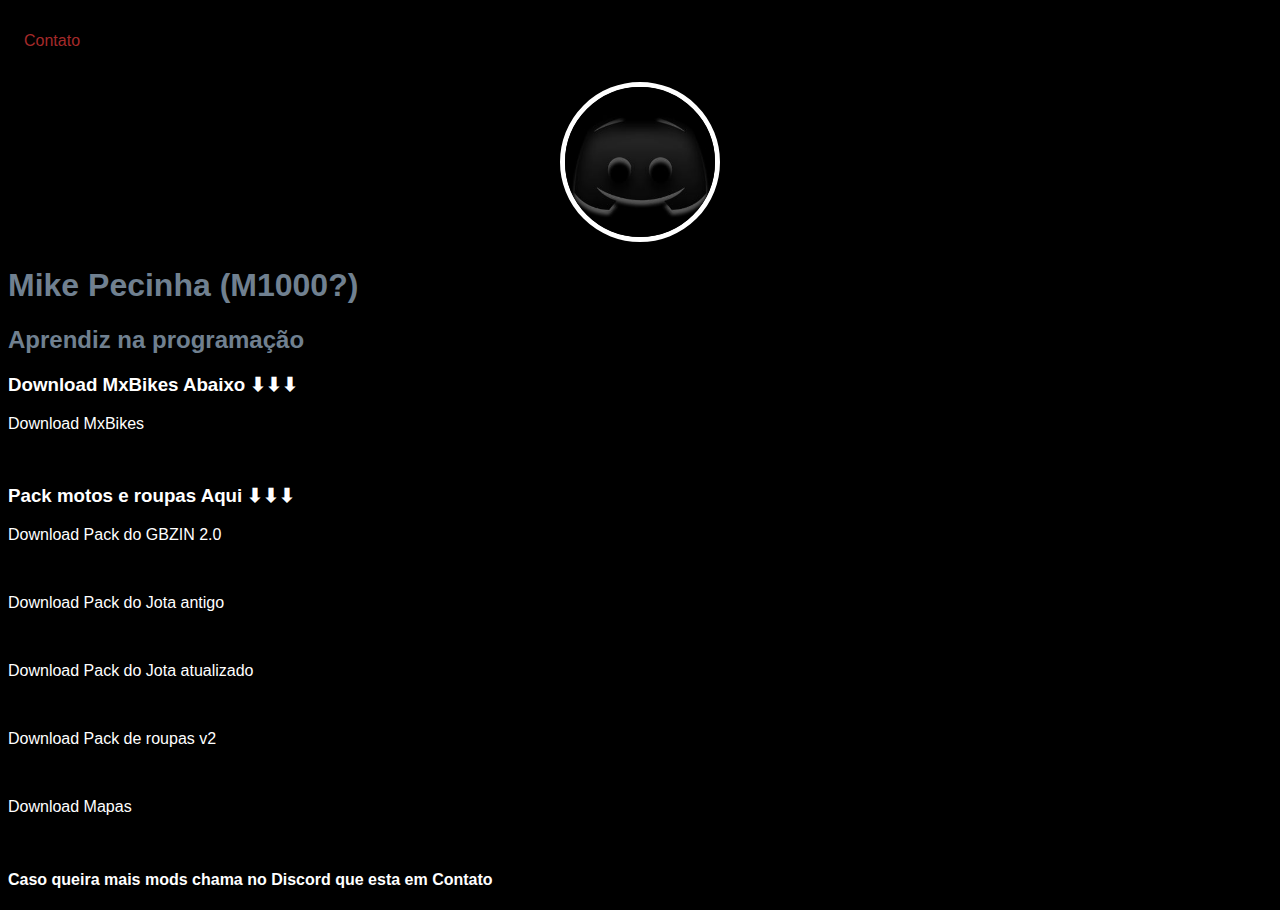
==== index.html @ 3c0c1db1 "Projeto M1000" ====
<!DOCTYPE html>
<html lang="en">
<head>
    <meta charset="UTF-8">
    <meta name="viewport" content="width=>, initial-scale=1.0">
    <title>Mike</title>
    <link rel="stylesheet" href="index.css">
</head>
<body>
    <nav>
        <ul>
            <li>
                <a class= "Contato" href="contact.html"> Contato </a>
            </li>
        </ul>
    </nav>

     <header>
        <div class="center">
            <img src="img/Mike.png"> </img>
        </div>
        <h1>Mike Pecinha (M1000?)</h1>
        <h2>Aprendiz na programação</h2>
    
     </header>
     <main>
        <section>
            <h3>Download MxBikes Abaixo ⬇⬇⬇</h3>
            <p>
            
             <a class="Mod1" href="https://sharemods.com/sbq0qj8yisyd/MX_Bikes_18J_ATUALIZADO_18.01.2024_FLIMA_E__07KING.7z.html"> Download MxBikes </a>
    
            </p>
            <br>
            <h3>Pack motos e roupas Aqui ⬇⬇⬇</h3>
            <p>
                <a class="Mod2" href="https://www.mediafire.com/file/rbp26j7y3uot39a/PACK_DO_GBZIN_ATT_2.0.rar/file"> Download Pack do GBZIN 2.0 </a>
            </p>
            <br>
            <p>
                <a class="Mod3" href="https://drive.google.com/file/d/1tQjkNyEmfbT7Dtndm4c18pUzOj4Ys0hs/view"> Download Pack do Jota antigo </a>
            </p>
            <br>
            <p>
                <a class="Mod4" href="https://www.mediafire.com/file/4cyep5336ve0x0g/pack_att_do_jota.rar/file">  Download Pack do Jota atualizado </a>
            </p>
            <br>
            <p>
                <a class="Mod5" href="https://www.mediafire.com/file/pn8x1dblkwd9jt6/PACK+DE+ROUPAS+V2.rar/file"> Download Pack de roupas v2 </a>
            </p>
            <br>
            <p>
                <a class="Mod6" href="https://www.mediafire.com/file/08dteawdzdszrcm/MAPAS+PARA+MX+BIKES.rar/file"> Download Mapas  </a>
            </p>
            <br>

            <h4>Caso queira mais mods chama no Discord que esta em Contato</h4>
        </section>
     </main>
    </body>
    </html>
---- index.css ----
body {font-family:Arial, Helvetica, sans-serif;
    color: white;
    background-color:black
}

ul {
    display: flex;
    justify-content: space-between;
    list-style-type: none;
    align-items: center;
    padding: 16px
}
a{
    color: rgb(255, 255, 255);
    text-decoration: none;
}
img {
    width: 150px;
    height: 150px;
    border-radius: 50%;
    border: 5px solid white;
    }
.center {
text-align: center;
}
h1 {
    color:slategray;
}
h3 {
    color:white ;
}
h2 {
    color: slategray;
}
a {
    text-align: center;
}
.Contato {
    color: brown;
}
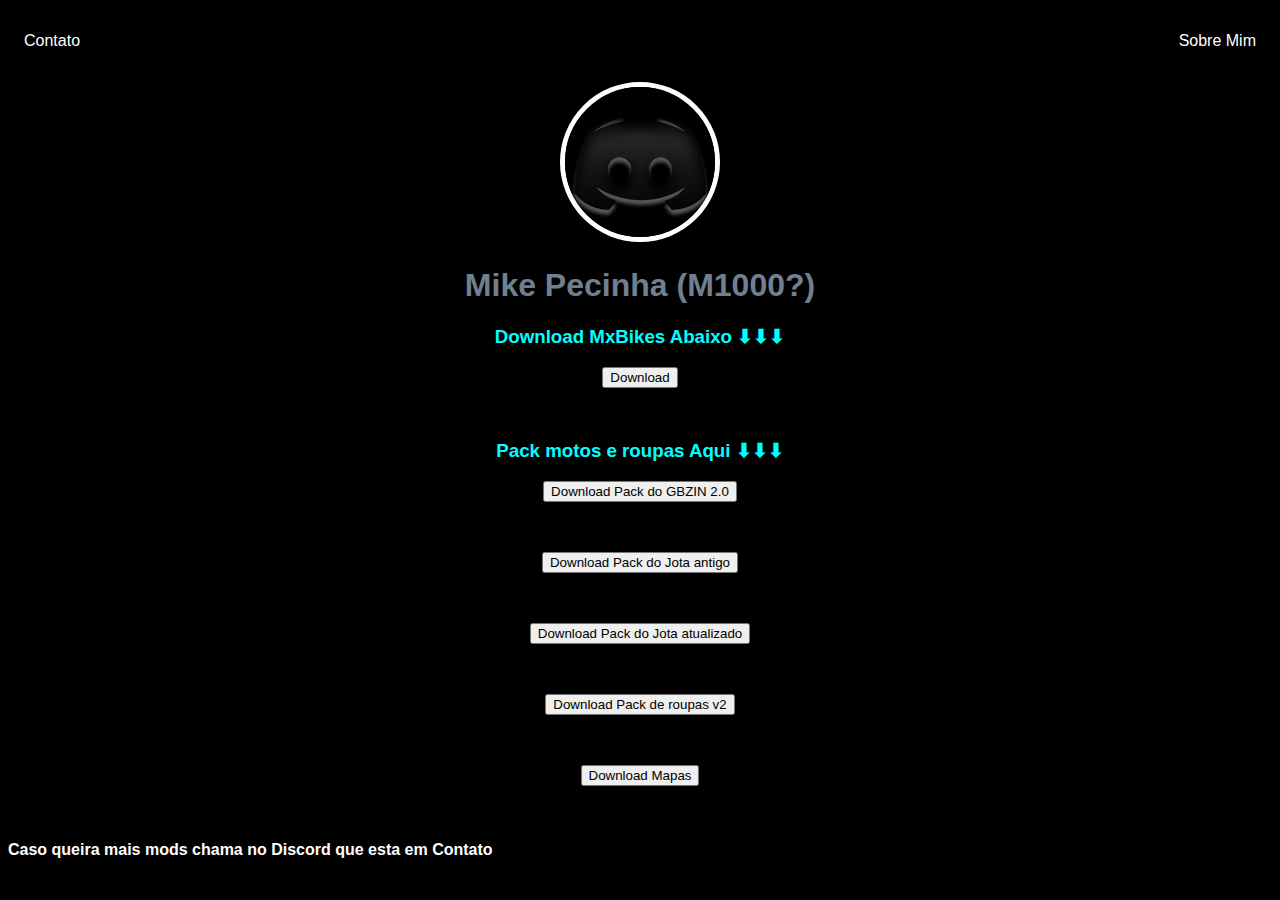
==== commit a231d4ee: "Maior update" ====
--- a/index.html
+++ b/index.html
@@ -10,7 +10,10 @@
     <nav>
         <ul>
             <li>
-                <a class= "Contato" href="contact.html"> Contato </a>
+                <a href="contact.html"> Contato </a>
+            </li>
+            <li>
+                <a href="sobremim.html"> Sobre Mim</a>
             </li>
         </ul>
     </nav>
@@ -19,38 +22,39 @@
         <div class="center">
             <img src="img/Mike.png"> </img>
         </div>
-        <h1>Mike Pecinha (M1000?)</h1>
-        <h2>Aprendiz na programação</h2>
+        <h1 class="importante">Mike Pecinha (M1000?)</h1>
+        
     
      </header>
      <main>
         <section>
-            <h3>Download MxBikes Abaixo ⬇⬇⬇</h3>
+            <h3 class="h31">Download MxBikes Abaixo ⬇⬇⬇
+            </h3>
             <p>
             
-             <a class="Mod1" href="https://sharemods.com/sbq0qj8yisyd/MX_Bikes_18J_ATUALIZADO_18.01.2024_FLIMA_E__07KING.7z.html"> Download MxBikes </a>
+             <a class="Mod1" href="https://www.mediafire.com/file/pnetmt4tnpc2vjy/MX_Bikes_18J_ATUALIZADO_2k.rar/file"> <button>Download</button> </a>
     
             </p>
             <br>
-            <h3>Pack motos e roupas Aqui ⬇⬇⬇</h3>
+            <h3 class="h32">Pack motos e roupas Aqui ⬇⬇⬇</h3>
             <p>
-                <a class="Mod2" href="https://www.mediafire.com/file/rbp26j7y3uot39a/PACK_DO_GBZIN_ATT_2.0.rar/file"> Download Pack do GBZIN 2.0 </a>
+                <a class="Mod2" href="https://www.mediafire.com/file/rbp26j7y3uot39a/PACK_DO_GBZIN_ATT_2.0.rar/file"> <button>Download Pack do GBZIN 2.0</button> </a>
             </p>
             <br>
             <p>
-                <a class="Mod3" href="https://drive.google.com/file/d/1tQjkNyEmfbT7Dtndm4c18pUzOj4Ys0hs/view"> Download Pack do Jota antigo </a>
+                <a class="Mod3" href="https://drive.google.com/file/d/1tQjkNyEmfbT7Dtndm4c18pUzOj4Ys0hs/view"> <button>Download Pack do Jota antigo</button> </a>
             </p>
             <br>
             <p>
-                <a class="Mod4" href="https://www.mediafire.com/file/4cyep5336ve0x0g/pack_att_do_jota.rar/file">  Download Pack do Jota atualizado </a>
+                <a class="Mod4" href="https://www.mediafire.com/file/4cyep5336ve0x0g/pack_att_do_jota.rar/file">  <button>Download Pack do Jota atualizado</button> </a>
             </p>
             <br>
             <p>
-                <a class="Mod5" href="https://www.mediafire.com/file/pn8x1dblkwd9jt6/PACK+DE+ROUPAS+V2.rar/file"> Download Pack de roupas v2 </a>
+                <a class="Mod5" href="https://www.mediafire.com/file/pn8x1dblkwd9jt6/PACK+DE+ROUPAS+V2.rar/file"> <button>Download Pack de roupas v2</button> </a>
             </p>
             <br>
             <p>
-                <a class="Mod6" href="https://www.mediafire.com/file/08dteawdzdszrcm/MAPAS+PARA+MX+BIKES.rar/file"> Download Mapas  </a>
+                <a class="Mod6" href="https://www.mediafire.com/file/08dteawdzdszrcm/MAPAS+PARA+MX+BIKES.rar/file"> <button>Download Mapas</button>  </a>
             </p>
             <br>
 
--- a/index.css
+++ b/index.css
@@ -4,13 +4,14 @@
 }
 
 ul {
-    display: flex;
-    justify-content: space-between;
-    list-style-type: none;
-    align-items: center;
-    padding: 16px
+  display: flex;
+  justify-content: space-between;
+  list-style-type: none;
+  align-items: center;
+  padding: 16px;
 }
-a{
+
+a {
     color: rgb(255, 255, 255);
     text-decoration: none;
 }
@@ -35,6 +36,51 @@
 a {
     text-align: center;
 }
-.Contato {
-    color: brown;
+
+.h31{
+    align-items: center;
+    color: aqua;
+    display: flex;
+    justify-content: center;
+}
+.Mod1{
+    align-items: center;
+    display: flex;
+    justify-content: center;
+}
+.h32{
+    align-items: center;
+    color: aqua;
+    display: flex;
+    justify-content: center;
+}
+.Mod2{
+    align-items: center;
+    display: flex;
+    justify-content: center;
+}
+.Mod3{
+    align-items: center;
+    display: flex;
+    justify-content: center;
+}
+.Mod4{
+    align-items: center;
+    display: flex;
+    justify-content: center;
+}
+.Mod5{
+    align-items: center;
+    display: flex;
+    justify-content: center;
+}
+.Mod6{
+    align-items: center;
+    display: flex;
+    justify-content: center;
+}
+.importante{
+    align-items: center;
+    display: flex;
+    justify-content: center;
 }